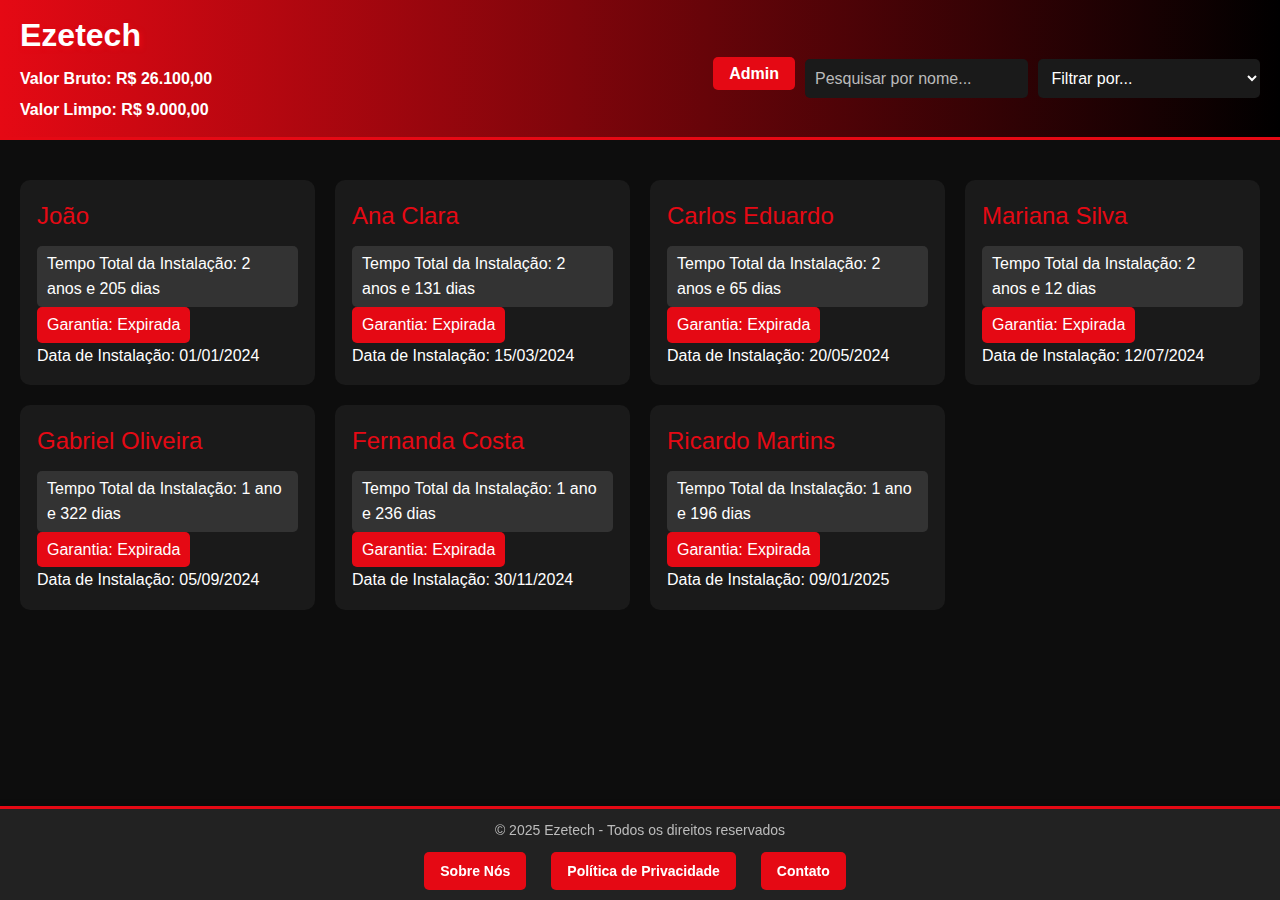
==== index.html @ 60f48dd8 "Add files via upload" ====
<!DOCTYPE html>
<html lang="pt-br">
<head>
    <meta charset="UTF-8">
    <meta name="viewport" content="width=device-width, initial-scale=1.0">
    <title>Ezetech - Controle de Clientes</title>
    <link rel="stylesheet" href="styles.css">
    <link rel="stylesheet" href="footer.css">
</head>
<body>
    <header>
        <div class="header-container">
            <div class="logo">
                <h1>Ezetech</h1>
                <div class="totals">
                    <span id="totalBruto">Valor Bruto: R$ 0,00</span>
                    <span id="totalLimpo">Valor Limpo: R$ 0,00</span>
                </div>
            </div>
            <div class="header-content">
                <nav>
                    <a href="admin.html" class="back-button">Admin</a>
                </nav>
                <div class="search-filter">
                    <input type="text" id="searchInput" placeholder="Pesquisar por nome..." onkeyup="filterClients()">
                    <select id="filterSelect" onchange="applyFilters()">
                        <option value="none">Filtrar por...</option>
                        <option value="newest">Mais recentes</option>
                        <option value="warranty">Mais próximos de vencer</option>
                    </select>
                </div>
            </div>
        </div>
    </header>
    

    <main>
        <section id="clientList" class="client-list">
            <!-- Lista de clientes vai aqui -->
        </section>

        <section id="clientDetails" class="client-details">
            <button id="closeDetails" class="close-button">Fechar</button>
            <!-- Detalhes do cliente selecionado -->
        </section>
    </main>

    <footer>
        <div class="footer-container">
            <p>&copy; 2025 Ezetech - Todos os direitos reservados</p>
            <nav>
                <a href="about.html">Sobre Nós</a>
                <a href="privacy.html">Política de Privacidade</a>
                <a href="contact.html">Contato</a>
            </nav>
        </div>
    </footer>

    <script src="script.js"></script>
</body>
</html>
---- styles.css ----
/* Estilos globais */
* {
    margin: 0;
    padding: 0;
    box-sizing: border-box;
}

body {
    font-family: 'Roboto', sans-serif;
    background-color: #0d0d0d;
    color: #fff;
    line-height: 1.6;
    overflow-x: hidden;
}

header {
    display: flex;
    justify-content: space-between;
    align-items: center;
    padding: 10px 20px;
    background: linear-gradient(90deg, #e50914, #000);
    border-bottom: 3px solid #e50914;
}
.header-container {
    display: flex;
    flex-wrap: wrap;
    justify-content: space-between;
    width: 100%;
    align-items: center;
}
.logo {
    display: flex;
    flex-direction: column;
    align-items: flex-start;
}

header .totals {
    display: flex;
    flex-direction: column;
    margin-right: 20px;
    font-size: 1rem;
    color: #fff;
}
.totals {
    font-size: 0.9rem;
    color: #fff;
    display: flex;
    flex-direction: column;
}

header .totals span {
    font-weight: bold;
    margin-bottom: 5px;
}
.totals span {
    font-weight: bold;
    margin-bottom: 2px;
}

header .logo h1 {
    font-size: 2rem;
    color: #fff;
    text-shadow: 2px 2px 5px #e50914;
}

.logo h1 {
    font-size: 2rem;
    color: #fff;
    text-shadow: 2px 2px 5px #e50914;
    margin-bottom: 5px;
}

header .header-content {
    display: flex;
    flex-wrap: wrap;
    justify-content: flex-end;
    align-items: center;
    width: 100%;
    margin-top: 10px;
}
.header-content {
    display: flex;
    flex-wrap: wrap;
    justify-content: flex-end;
    align-items: center;
    flex: 1;
}

header nav a {
    text-decoration: none;
    padding: 0.5rem 1rem;
    background-color: #e50914;
    color: #fff;
    border-radius: 5px;
    font-size: 1rem;
    font-weight: bold;
    transition: background-color 0.3s, transform 0.3s;
    margin-right: 10px;
}
nav a {
    text-decoration: none;
    padding: 0.5rem 1rem;
    background-color: #e50914;
    color: #fff;
    border-radius: 5px;
    font-size: 1rem;
    font-weight: bold;
    transition: background-color 0.3s, transform 0.3s;
    margin-right: 10px;
}

header nav a:hover {
    background-color: #b20810;
    transform: scale(1.05);
}

header .search-filter {
    display: flex;
    flex-wrap: wrap;
    gap: 10px;
    margin-top: 10px;
    justify-content: flex-end;
}

header input,
header select {
    padding: 10px;
    font-size: 1rem;
    border: none;
    border-radius: 5px;
    background-color: #1a1a1a;
    color: #fff;
    outline: none;
    min-width: 200px;
    flex: 1;
}

header input::placeholder {
    color: #bbb;
}

header input:focus,
header select:focus {
    border: 2px solid #e50914;
}

/* Estilos principais */
main {
    padding: 20px;
}

.client-list {
    display: grid;
    grid-template-columns: repeat(auto-fit, minmax(280px, 1fr));
    gap: 20px;
    margin-top: 20px;
}

.client {
    padding: 15px;
    background: #1a1a1a;
    border: 2px solid transparent;
    border-radius: 10px;
    transition: transform 0.3s, border-color 0.3s;
    cursor: pointer;
}

.client:hover {
    transform: scale(1.05);
    border-color: #e50914;
}

.client-name {
    font-size: 1.5rem;
    margin-bottom: 10px;
    color: #e50914;
}

.client-time {
    font-size: 1rem;
    padding: 5px 10px;
    border-radius: 5px;
    background-color: #333;
    display: inline-block;
    color: #fff;
}

.client-time.red {
    background-color: #e50914;
}

.client-time.green {
    background-color: #4caf50;
}

.client-details {
    display: none;
    padding: 20px;
    background-color: #222;
    border-radius: 10px;
    margin-top: 20px;
    animation: fadeIn 1s ease-in-out;
    max-width: 600px;
    width: 100%;
}
.client-details-dynamic {
    padding: 20px;
    background-color: #222;
    border-radius: 10px;
    margin-top: 10px;
    animation: fadeIn 1s ease-in-out;
}


.client-details.show {
    display: block;
}

.client-details h2 {
    font-size: 2rem;
    color: #e50914;
    margin-bottom: 15px;
}

.client-details p {
    font-size: 1rem;
    margin-bottom: 10px;
    line-height: 1.8;
}

.close-button {
    padding: 12px 24px;
    background-color: #e50914;
    color: white;
    border: none;
    border-radius: 50px;
    font-size: 1rem;
    cursor: pointer;
    transition: background-color 0.3s ease, transform 0.3s ease;
    margin: 10px auto;
    display: block;
}

.close-button:hover {
    background-color: #b20810;
    transform: scale(1.05);
}

footer {
    text-align: center;
    padding: 15px;
    background: #111;
    border-top: 3px solid #e50914;
}

footer p {
    color: #bbb;
    font-size: 1rem;
}

/* Animações */
@keyframes fadeIn {
    from {
        opacity: 0;
        transform: translateY(-10px);
    }
    to {
        opacity: 1;
        transform: translateY(0);
    }
}

/* Responsividade */
@media screen and (max-width: 768px) {
    header .logo h1 {
        font-size: 1.8rem;
    }

    header .header-content {
        justify-content: center;
    }

    header .search-filter {
        flex-direction: column;
        align-items: center;
        width: 100%;
    }

    header input,
    header select {
        min-width: 100%;
    }

    .client-list {
        grid-template-columns: 1fr;
    }

    .close-button {
        font-size: 1rem;
        width: 80%;
    }
}
.client-details-content p {
    font-size: 1rem;
    margin-bottom: 10px;
    line-height: 1.6;
    color: #fff;
}

.client-details-content a {
    color: #e50914;
    text-decoration: underline;
}

.client-details-content a:hover {
    color: #b20810;
    text-decoration: none;
}
/* Overlay para detalhes do cliente */
.client-details-overlay {
    position: fixed;
    top: 0;
    left: 0;
    width: 100%;
    height: 100%;
    background-color: rgba(0, 0, 0, 0.7); /* Fundo escuro com transparência */
    display: flex;
    justify-content: center;
    align-items: flex-start;
    padding: 40px 20px; /* Espaçamento para dispositivos pequenos */
    z-index: 9999;
    overflow-y: auto; /* Permitir scroll se o conteúdo for grande */
    animation: fadeIn 0.3s ease-in-out;
}

.client-details-content {
    width: 100%;
    max-width: 700px;
    background-color: #222;
    border-radius: 15px;
    padding: 20px 30px;
    text-align: left;
    box-shadow: 0 8px 25px rgba(0, 0, 0, 0.5);
    animation: slideDown 0.4s ease;
    position: relative; /* Para ajustar o botão de fechar */
}
.client-details-content .close-button {
    position: absolute;
    top: 15px;
    right: 15px;
    padding: 10px 15px;
    background-color: #e50914;
    color: #fff;
    border: none;
    border-radius: 50%;
    font-size: 1.2rem;
    line-height: 1;
    cursor: pointer;
    transition: background-color 0.3s ease;
}
.client-details-content .close-button:hover {
    background-color: #b20810;
}
.client-details-content h2 {
    font-size: 1.8rem;
    margin-bottom: 20px;
    color: #e50914;
    border-bottom: 2px solid #444;
    padding-bottom: 10px;
}
/* Parágrafos estilizados */
.client-details-content p {
    font-size: 1rem;
    margin-bottom: 10px;
    line-height: 1.6;
    color: #ddd;
}

.client-details-content p strong {
    color: #fff;
}

/* Links estilizados */
.client-details-content a {
    color: #e50914;
    text-decoration: underline;
}

.client-details-content a:hover {
    color: #b20810;
    text-decoration: none;
}

/* Animações */
@keyframes fadeIn {
    from {
        opacity: 0;
    }
    to {
        opacity: 1;
    }
}

@keyframes slideDown {
    from {
        transform: translateY(-30px);
        opacity: 0;
    }
    to {
        transform: translateY(0);
        opacity: 1;
    }
}

@keyframes slideIn {
    from {
        transform: translateY(-50px);
        opacity: 0;
    }
    to {
        transform: translateY(0);
        opacity: 1;
    }
}
.search-filter {
    display: flex;
    flex-wrap: wrap;
    gap: 10px;
    justify-content: flex-end;
}

.search-filter input,
.search-filter select {
    padding: 10px;
    font-size: 1rem;
    border: none;
    border-radius: 5px;
    background-color: #1a1a1a;
    color: #fff;
    outline: none;
    min-width: 200px;
    flex: 1;
}

.search-filter input::placeholder {
    color: #bbb;
}

.search-filter input:focus,
.search-filter select:focus {
    border: 2px solid #e50914;
}

/* Responsividade */
@media screen and (max-width: 768px) {
    .logo h1 {
        font-size: 1.6rem;
    }

    .totals {
        font-size: 0.8rem;
    }

    .header-content {
        justify-content: center;
        margin-top: 10px;
    }

    .search-filter {
        flex-direction: column;
        align-items: center;
        width: 100%;
    }

    .search-filter input,
    .search-filter select {
        min-width: 100%;
    }
}
---- footer.css ----
/* Estilização do footer */
footer {
    position: fixed;
    bottom: 0;
    left: 0;
    width: 100%;
    background-color: #222;
    color: #fff;
    text-align: center;
    padding: 10px 20px;
    box-shadow: 0 -2px 5px rgba(0, 0, 0, 0.2);
    font-family: Arial, sans-serif;
}

footer .footer-container {
    display: flex;
    flex-direction: column;
    align-items: center;
    gap: 10px;
}

footer p {
    margin: 0;
    font-size: 14px;
}

footer nav {
    display: flex;
    gap: 15px;
}

footer nav a {
    color: #fff;
    text-decoration: none;
    font-size: 14px;
    transition: color 0.3s ease;
}

footer nav a:hover {
    color: #00bcd4;
}
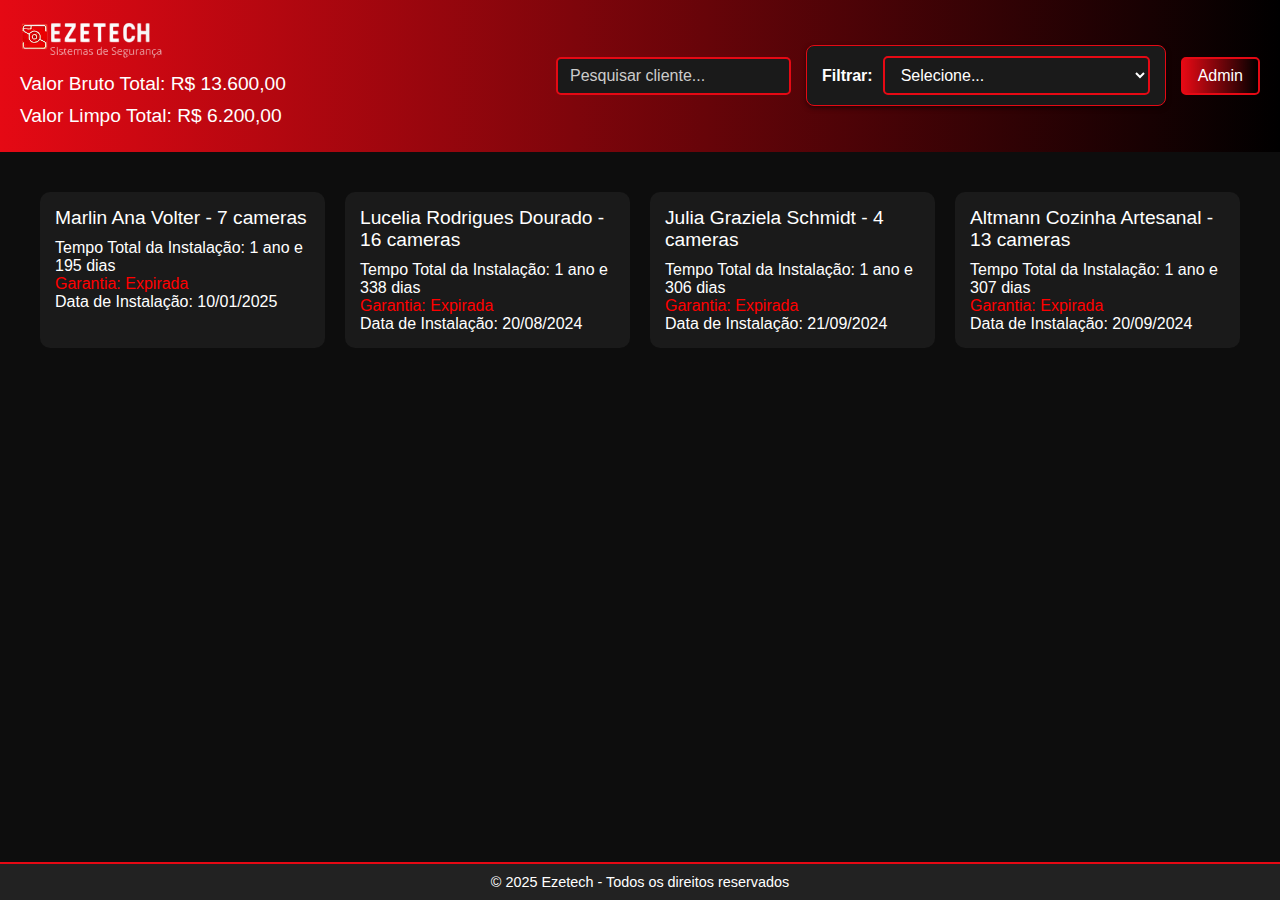
==== commit f1adbfe2: "Add files via upload" ====
--- a/index.html
+++ b/index.html
@@ -5,57 +5,47 @@
     <meta name="viewport" content="width=device-width, initial-scale=1.0">
     <title>Ezetech - Controle de Clientes</title>
     <link rel="stylesheet" href="styles.css">
-    <link rel="stylesheet" href="footer.css">
 </head>
 <body>
+
     <header>
-        <div class="header-container">
-            <div class="logo">
-                <h1>Ezetech</h1>
-                <div class="totals">
-                    <span id="totalBruto">Valor Bruto: R$ 0,00</span>
-                    <span id="totalLimpo">Valor Limpo: R$ 0,00</span>
-                </div>
-            </div>
-            <div class="header-content">
-                <nav>
-                    <a href="admin.html" class="back-button">Admin</a>
-                </nav>
-                <div class="search-filter">
-                    <input type="text" id="searchInput" placeholder="Pesquisar por nome..." onkeyup="filterClients()">
-                    <select id="filterSelect" onchange="applyFilters()">
-                        <option value="none">Filtrar por...</option>
-                        <option value="newest">Mais recentes</option>
-                        <option value="warranty">Mais próximos de vencer</option>
-                    </select>
-                </div>
+        <div class="header-left">
+            <img src="logo.png" alt="Ezetech" id="logo"> <!-- Logo -->
+            <div id="totals">
+                <div id="totalBruto">Valor Bruto: R$ 0,00</div>
+                <div id="totalLimpo">Valor Limpo: R$ 0,00</div>
             </div>
         </div>
+        <div id="header-controls">
+            <div id="search-container">
+                <input type="text" id="searchInput" placeholder="Pesquisar cliente...">
+            </div>
+            <div id="filters">
+                <label for="filterSelect">Filtrar:</label>
+                <select id="filterSelect">
+                    <option value="">Selecione...</option>
+                    <option value="installationRecent">Instalação Mais Recente</option>
+                    <option value="warrantyExpiring">Garantia Mais Perto de Vencer</option>
+                </select>
+            </div>
+            <a href="admin.html" id="adminButton">Admin</a>
+        </div>
     </header>
-    
 
-    <main>
-        <section id="clientList" class="client-list">
-            <!-- Lista de clientes vai aqui -->
-        </section>
+<main>
+    <div id="clientList"></div>
 
-        <section id="clientDetails" class="client-details">
-            <button id="closeDetails" class="close-button">Fechar</button>
-            <!-- Detalhes do cliente selecionado -->
-        </section>
-    </main>
+    <div id="clientDetails" class="modal">
+        <div id="clientDetailsContent" class="modal-content">
+            <!-- Detalhes do cliente serão inseridos aqui -->
+        </div>
+    </div>
+</main>
 
-    <footer>
-        <div class="footer-container">
-            <p>&copy; 2025 Ezetech - Todos os direitos reservados</p>
-            <nav>
-                <a href="about.html">Sobre Nós</a>
-                <a href="privacy.html">Política de Privacidade</a>
-                <a href="contact.html">Contato</a>
-            </nav>
-        </div>
-    </footer>
+<footer>
+    <p>&copy; 2025 Ezetech - Todos os direitos reservados</p>
+</footer>
 
-    <script src="script.js"></script>
+<script src="script.js"></script>
 </body>
-</html> +</html>
--- a/styles.css
+++ b/styles.css
@@ -1,4 +1,4 @@
-/* Estilos globais */
+/* Resetando estilo */
 * {
     margin: 0;
     padding: 0;
@@ -6,474 +6,312 @@
 }
 
 body {
-    font-family: 'Roboto', sans-serif;
+    font-family: Arial, sans-serif;
     background-color: #0d0d0d;
-    color: #fff;
-    line-height: 1.6;
-    overflow-x: hidden;
+    color: white;
 }
 
 header {
+    background: linear-gradient(90deg, #e50914, #000);
+    padding: 20px;
     display: flex;
     justify-content: space-between;
     align-items: center;
-    padding: 10px 20px;
-    background: linear-gradient(90deg, #e50914, #000);
-    border-bottom: 3px solid #e50914;
-}
-.header-container {
-    display: flex;
     flex-wrap: wrap;
-    justify-content: space-between;
-    width: 100%;
-    align-items: center;
-}
-.logo {
+}
+
+.header-left {
     display: flex;
     flex-direction: column;
     align-items: flex-start;
 }
 
-header .totals {
+#logo {
+    width: 150px; /* Ajuste conforme necessário */
+    margin-bottom: 10px;
+}
+
+#totals {
     display: flex;
     flex-direction: column;
-    margin-right: 20px;
-    font-size: 1rem;
-    color: #fff;
-}
-.totals {
-    font-size: 0.9rem;
-    color: #fff;
-    display: flex;
-    flex-direction: column;
-}
-
-header .totals span {
+    align-items: flex-start;
+}
+
+#totals div {
+    font-size: 1.2em;
+    margin: 5px 0;
+}
+
+/* Estilo atualizado para o container de filtros */
+#filters {
+    display: flex;
+    align-items: center;
+    justify-content: center;
+    gap: 10px;
+    background-color: #1a1a1a;
+    padding: 10px 15px;
+    border-radius: 8px;
+    border: 1px solid #e50914;
+    box-shadow: 0 2px 5px rgba(0, 0, 0, 0.5);
+    transition: background-color 0.3s, border-color 0.3s;
+    margin-left: auto; /* Posiciona o filtro à direita */
+}
+
+#filters:hover {
+    background-color: #2b2b2b;
+    border-color: #fff;
+}
+
+/* Estilo para o texto do rótulo */
+#filters label {
+    font-size: 1em;
+    color: white;
     font-weight: bold;
-    margin-bottom: 5px;
-}
-.totals span {
-    font-weight: bold;
-    margin-bottom: 2px;
-}
-
-header .logo h1 {
-    font-size: 2rem;
-    color: #fff;
-    text-shadow: 2px 2px 5px #e50914;
-}
-
-.logo h1 {
-    font-size: 2rem;
-    color: #fff;
-    text-shadow: 2px 2px 5px #e50914;
-    margin-bottom: 5px;
-}
-
-header .header-content {
-    display: flex;
-    flex-wrap: wrap;
-    justify-content: flex-end;
-    align-items: center;
-    width: 100%;
-    margin-top: 10px;
-}
-.header-content {
-    display: flex;
-    flex-wrap: wrap;
-    justify-content: flex-end;
-    align-items: center;
-    flex: 1;
-}
-
-header nav a {
-    text-decoration: none;
-    padding: 0.5rem 1rem;
-    background-color: #e50914;
-    color: #fff;
-    border-radius: 5px;
-    font-size: 1rem;
-    font-weight: bold;
-    transition: background-color 0.3s, transform 0.3s;
-    margin-right: 10px;
-}
-nav a {
-    text-decoration: none;
-    padding: 0.5rem 1rem;
-    background-color: #e50914;
-    color: #fff;
-    border-radius: 5px;
-    font-size: 1rem;
-    font-weight: bold;
-    transition: background-color 0.3s, transform 0.3s;
-    margin-right: 10px;
-}
-
-header nav a:hover {
-    background-color: #b20810;
-    transform: scale(1.05);
-}
-
-header .search-filter {
-    display: flex;
-    flex-wrap: wrap;
-    gap: 10px;
-    margin-top: 10px;
-    justify-content: flex-end;
-}
-
-header input,
-header select {
-    padding: 10px;
-    font-size: 1rem;
-    border: none;
+}
+
+/* Estilo para o select */
+#filters select {
+    padding: 8px 12px;
+    font-size: 1em;
+    border: 2px solid #e50914;
     border-radius: 5px;
     background-color: #1a1a1a;
-    color: #fff;
+    color: white;
     outline: none;
-    min-width: 200px;
-    flex: 1;
-}
-
-header input::placeholder {
-    color: #bbb;
-}
-
-header input:focus,
-header select:focus {
-    border: 2px solid #e50914;
-}
-
-/* Estilos principais */
-main {
+    transition: border-color 0.3s, box-shadow 0.3s;
+    cursor: pointer;
+}
+
+#filters select:hover,
+#filters select:focus {
+    border-color: #fff;
+    box-shadow: 0 0 10px rgba(229, 9, 20, 0.7);
+}
+
+/* Responsividade para dispositivos menores */
+@media (max-width: 600px) {
+    #filters {
+        flex-direction: column;
+        align-items: stretch;
+        gap: 8px;
+        padding: 10px;
+    }
+
+    #filters label {
+        text-align: center;
+    }
+
+    #filters select {
+        width: 100%;
+    }
+}
+
+/* Client list */
+#clientList {
+    display: grid;
+    grid-template-columns: repeat(auto-fill, minmax(280px, 1fr));
+    gap: 20px;
     padding: 20px;
 }
 
-.client-list {
-    display: grid;
-    grid-template-columns: repeat(auto-fit, minmax(280px, 1fr));
-    gap: 20px;
-    margin-top: 20px;
-}
-
 .client {
+    background-color: #1a1a1a;
     padding: 15px;
-    background: #1a1a1a;
-    border: 2px solid transparent;
     border-radius: 10px;
-    transition: transform 0.3s, border-color 0.3s;
     cursor: pointer;
+    transition: transform 0.2s ease;
 }
 
 .client:hover {
     transform: scale(1.05);
-    border-color: #e50914;
+    box-shadow: 0 0 15px rgba(255, 255, 255, 0.1);
 }
 
 .client-name {
-    font-size: 1.5rem;
+    font-size: 1.2em;
     margin-bottom: 10px;
-    color: #e50914;
 }
 
 .client-time {
-    font-size: 1rem;
-    padding: 5px 10px;
-    border-radius: 5px;
-    background-color: #333;
-    display: inline-block;
-    color: #fff;
+    font-size: 1em;
+}
+
+.client-time.green {
+    color: green;
 }
 
 .client-time.red {
-    background-color: #e50914;
-}
-
-.client-time.green {
-    background-color: #4caf50;
-}
-
-.client-details {
+    color: red;
+}
+
+/* Modal de detalhes */
+.modal {
     display: none;
-    padding: 20px;
-    background-color: #222;
-    border-radius: 10px;
-    margin-top: 20px;
-    animation: fadeIn 1s ease-in-out;
-    max-width: 600px;
-    width: 100%;
-}
-.client-details-dynamic {
-    padding: 20px;
-    background-color: #222;
-    border-radius: 10px;
-    margin-top: 10px;
-    animation: fadeIn 1s ease-in-out;
-}
-
-
-.client-details.show {
-    display: block;
-}
-
-.client-details h2 {
-    font-size: 2rem;
-    color: #e50914;
-    margin-bottom: 15px;
-}
-
-.client-details p {
-    font-size: 1rem;
-    margin-bottom: 10px;
-    line-height: 1.8;
-}
-
-.close-button {
-    padding: 12px 24px;
-    background-color: #e50914;
-    color: white;
-    border: none;
-    border-radius: 50px;
-    font-size: 1rem;
-    cursor: pointer;
-    transition: background-color 0.3s ease, transform 0.3s ease;
-    margin: 10px auto;
-    display: block;
-}
-
-.close-button:hover {
-    background-color: #b20810;
-    transform: scale(1.05);
-}
-
-footer {
-    text-align: center;
-    padding: 15px;
-    background: #111;
-    border-top: 3px solid #e50914;
-}
-
-footer p {
-    color: #bbb;
-    font-size: 1rem;
-}
-
-/* Animações */
-@keyframes fadeIn {
-    from {
-        opacity: 0;
-        transform: translateY(-10px);
-    }
-    to {
-        opacity: 1;
-        transform: translateY(0);
-    }
-}
-
-/* Responsividade */
-@media screen and (max-width: 768px) {
-    header .logo h1 {
-        font-size: 1.8rem;
-    }
-
-    header .header-content {
-        justify-content: center;
-    }
-
-    header .search-filter {
-        flex-direction: column;
-        align-items: center;
-        width: 100%;
-    }
-
-    header input,
-    header select {
-        min-width: 100%;
-    }
-
-    .client-list {
-        grid-template-columns: 1fr;
-    }
-
-    .close-button {
-        font-size: 1rem;
-        width: 80%;
-    }
-}
-.client-details-content p {
-    font-size: 1rem;
-    margin-bottom: 10px;
-    line-height: 1.6;
-    color: #fff;
-}
-
-.client-details-content a {
-    color: #e50914;
-    text-decoration: underline;
-}
-
-.client-details-content a:hover {
-    color: #b20810;
-    text-decoration: none;
-}
-/* Overlay para detalhes do cliente */
-.client-details-overlay {
     position: fixed;
     top: 0;
     left: 0;
     width: 100%;
     height: 100%;
-    background-color: rgba(0, 0, 0, 0.7); /* Fundo escuro com transparência */
-    display: flex;
+    background-color: rgba(0, 0, 0, 0.8);
     justify-content: center;
-    align-items: flex-start;
-    padding: 40px 20px; /* Espaçamento para dispositivos pequenos */
-    z-index: 9999;
-    overflow-y: auto; /* Permitir scroll se o conteúdo for grande */
-    animation: fadeIn 0.3s ease-in-out;
-}
-
-.client-details-content {
+    align-items: center;
+    z-index: 1000;
+}
+
+.modal.show {
+    display: flex;
+}
+
+.modal-content {
+    background-color: #333;
+    padding: 30px;
+    border-radius: 10px;
+    width: 90%;
+    max-width: 600px;
+    position: relative;
+    color: #fff;
+}
+
+footer {
+    background-color: #222;
+    color: white;
+    padding: 10px;
+    text-align: center;
+}
+
+@media (max-width: 600px) {
+    header {
+        flex-direction: column;
+        align-items: center;
+    }
+
+    #totals {
+        align-items: center;
+    }
+
+    #filters {
+        margin-top: 15px;
+        margin-left: 0;
+        width: 100%;
+        justify-content: center;
+    }
+
+    #filters label {
+        margin-right: 5px;
+    }
+
+    #filters select {
+        width: 100%;
+        font-size: 1em;
+    }
+
+    .client {
+        padding: 10px;
+    }
+}
+
+/* Definir layout base para manter o footer no final */
+html, body {
+    height: 100%;
+    display: flex;
+    flex-direction: column;
+}
+
+/* Fazer o conteúdo ocupar todo o espaço disponível, empurrando o footer para baixo */
+main {
+    flex: 1;
+    padding: 20px;
+}
+
+/* Estilo do footer */
+footer {
+    background-color: #222;
+    color: white;
+    padding: 10px 20px;
+    text-align: center;
+    position: relative;
+    bottom: 0;
     width: 100%;
-    max-width: 700px;
-    background-color: #222;
-    border-radius: 15px;
-    padding: 20px 30px;
-    text-align: left;
-    box-shadow: 0 8px 25px rgba(0, 0, 0, 0.5);
-    animation: slideDown 0.4s ease;
-    position: relative; /* Para ajustar o botão de fechar */
-}
-.client-details-content .close-button {
-    position: absolute;
-    top: 15px;
-    right: 15px;
-    padding: 10px 15px;
-    background-color: #e50914;
-    color: #fff;
-    border: none;
-    border-radius: 50%;
-    font-size: 1.2rem;
-    line-height: 1;
-    cursor: pointer;
-    transition: background-color 0.3s ease;
-}
-.client-details-content .close-button:hover {
-    background-color: #b20810;
-}
-.client-details-content h2 {
-    font-size: 1.8rem;
-    margin-bottom: 20px;
-    color: #e50914;
-    border-bottom: 2px solid #444;
-    padding-bottom: 10px;
-}
-/* Parágrafos estilizados */
-.client-details-content p {
-    font-size: 1rem;
-    margin-bottom: 10px;
-    line-height: 1.6;
-    color: #ddd;
-}
-
-.client-details-content p strong {
-    color: #fff;
-}
-
-/* Links estilizados */
-.client-details-content a {
-    color: #e50914;
-    text-decoration: underline;
-}
-
-.client-details-content a:hover {
-    color: #b20810;
-    text-decoration: none;
-}
-
-/* Animações */
-@keyframes fadeIn {
-    from {
-        opacity: 0;
-    }
-    to {
-        opacity: 1;
-    }
-}
-
-@keyframes slideDown {
-    from {
-        transform: translateY(-30px);
-        opacity: 0;
-    }
-    to {
-        transform: translateY(0);
-        opacity: 1;
-    }
-}
-
-@keyframes slideIn {
-    from {
-        transform: translateY(-50px);
-        opacity: 0;
-    }
-    to {
-        transform: translateY(0);
-        opacity: 1;
-    }
-}
-.search-filter {
-    display: flex;
+    font-size: 0.9em;
+    border-top: 2px solid #e50914;
+}
+
+@media (max-width: 600px) {
+    footer {
+        font-size: 0.8em;
+    }
+}
+
+/* Estilo do container principal do header */
+#header-controls {
+    display: flex;
+    align-items: center;
+    gap: 15px;
+    margin-left: auto; /* Alinha os controles à direita */
     flex-wrap: wrap;
-    gap: 10px;
-    justify-content: flex-end;
-}
-
-.search-filter input,
-.search-filter select {
-    padding: 10px;
-    font-size: 1rem;
-    border: none;
+}
+
+/* Estilo da pesquisa */
+#search-container {
+    display: flex;
+    align-items: center;
+}
+
+#searchInput {
+    padding: 8px 12px;
+    font-size: 1em;
+    border: 2px solid #e50914;
     border-radius: 5px;
     background-color: #1a1a1a;
-    color: #fff;
+    color: white;
     outline: none;
-    min-width: 200px;
-    flex: 1;
-}
-
-.search-filter input::placeholder {
-    color: #bbb;
-}
-
-.search-filter input:focus,
-.search-filter select:focus {
+    transition: border-color 0.3s;
+}
+
+#searchInput::placeholder {
+    color: #ccc;
+}
+
+#searchInput:focus {
+    border-color: #fff;
+}
+
+/* Estilo do botão de admin */
+#adminButton {
+    padding: 8px 15px;
+    font-size: 1em;
+    color: white;
+    background: linear-gradient(90deg, #e50914, #000);
+    text-decoration: none;
     border: 2px solid #e50914;
-}
-
-/* Responsividade */
-@media screen and (max-width: 768px) {
-    .logo h1 {
-        font-size: 1.6rem;
-    }
-
-    .totals {
-        font-size: 0.8rem;
-    }
-
-    .header-content {
-        justify-content: center;
-        margin-top: 10px;
-    }
-
-    .search-filter {
+    border-radius: 5px;
+    transition: background-color 0.3s, border-color 0.3s;
+}
+
+#adminButton:hover {
+    background-color: #e50914;
+    border-color: #fff;
+}
+
+/* Ajustes de responsividade */
+@media (max-width: 600px) {
+    #header-controls {
         flex-direction: column;
         align-items: center;
-        width: 100%;
-    }
-
-    .search-filter input,
-    .search-filter select {
-        min-width: 100%;
-    }
-}+        gap: 10px;
+    }
+
+    #filters {
+        justify-content: center;
+        width: 100%;
+    }
+
+    #filters label, #filters select {
+        font-size: 0.9em;
+    }
+
+    #searchInput, #adminButton {
+        width: 100%;
+        text-align: center;
+    }
+}
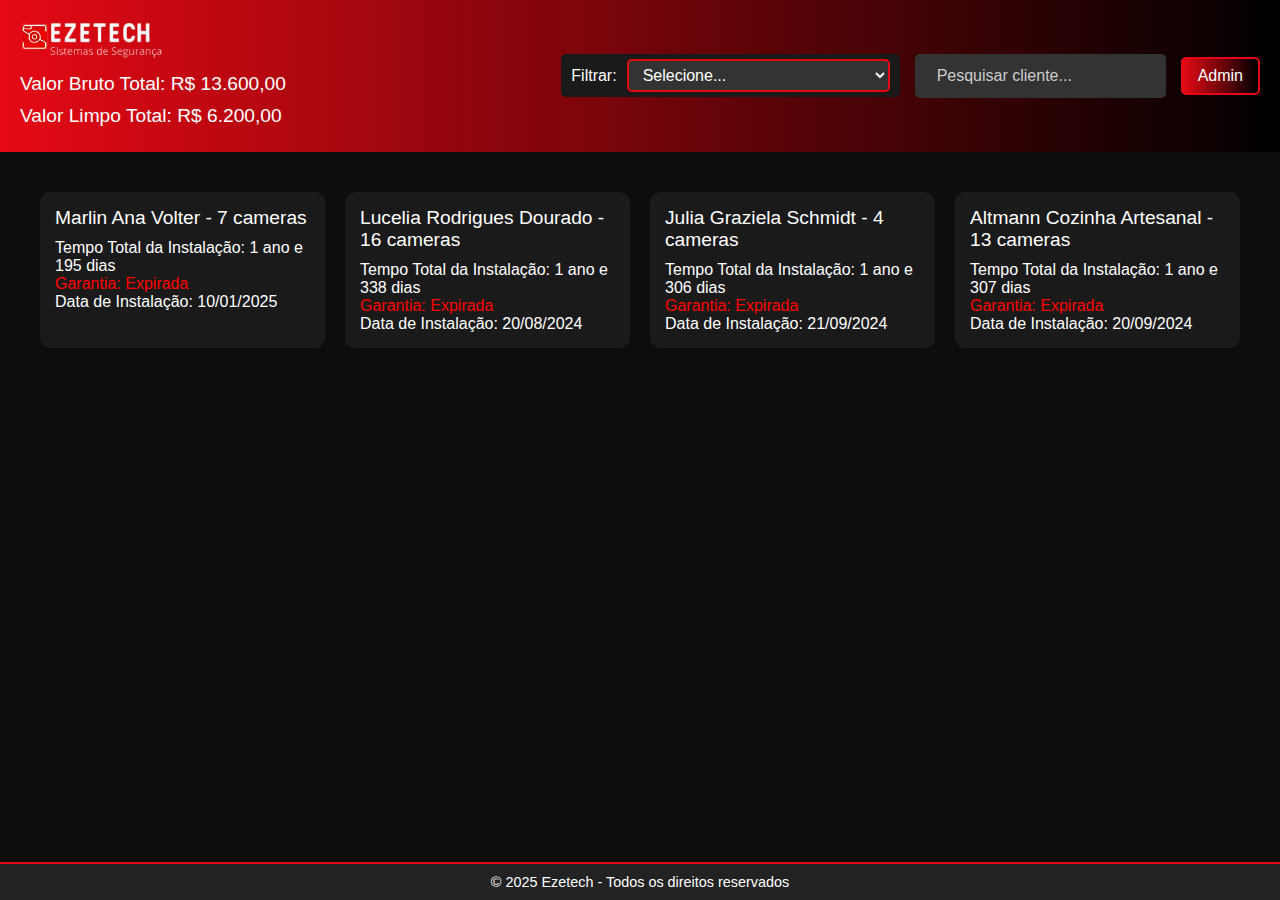
==== commit a872643a: "Add files via upload" ====
--- a/index.html
+++ b/index.html
@@ -5,6 +5,9 @@
     <meta name="viewport" content="width=device-width, initial-scale=1.0">
     <title>Ezetech - Controle de Clientes</title>
     <link rel="stylesheet" href="styles.css">
+    <link rel="stylesheet" href="respons540720.css" media="(max-width: 540px) and (max-height: 720px)">
+
+
 </head>
 <body>
 
@@ -17,9 +20,7 @@
             </div>
         </div>
         <div id="header-controls">
-            <div id="search-container">
-                <input type="text" id="searchInput" placeholder="Pesquisar cliente...">
-            </div>
+
             <div id="filters">
                 <label for="filterSelect">Filtrar:</label>
                 <select id="filterSelect">
@@ -27,6 +28,9 @@
                     <option value="installationRecent">Instalação Mais Recente</option>
                     <option value="warrantyExpiring">Garantia Mais Perto de Vencer</option>
                 </select>
+            </div>
+            <div id="search-container">
+                <input type="text" id="searchInput" placeholder="Pesquisar cliente...">
             </div>
             <a href="admin.html" id="adminButton">Admin</a>
         </div>
@@ -48,4 +52,4 @@
 
 <script src="script.js"></script>
 </body>
-</html>
+</html>--- a/styles.css
+++ b/styles.css
@@ -1,4 +1,4 @@
-/* Resetando estilo */
+/* Resetando estilo */  
 * {
     margin: 0;
     padding: 0;
@@ -42,68 +42,91 @@
     margin: 5px 0;
 }
 
-/* Estilo atualizado para o container de filtros */
+/* Estilizando o filtro */
 #filters {
     display: flex;
     align-items: center;
-    justify-content: center;
     gap: 10px;
     background-color: #1a1a1a;
-    padding: 10px 15px;
-    border-radius: 8px;
-    border: 1px solid #e50914;
-    box-shadow: 0 2px 5px rgba(0, 0, 0, 0.5);
-    transition: background-color 0.3s, border-color 0.3s;
-    margin-left: auto; /* Posiciona o filtro à direita */
-}
-
-#filters:hover {
-    background-color: #2b2b2b;
-    border-color: #fff;
-}
-
-/* Estilo para o texto do rótulo */
+    border-radius: 5px;
+    padding: 5px 10px;
+}
+
 #filters label {
     font-size: 1em;
     color: white;
-    font-weight: bold;
-}
-
-/* Estilo para o select */
+}
+
 #filters select {
-    padding: 8px 12px;
-    font-size: 1em;
+    padding: 5px 10px;
+    font-size: 1em;
+    background-color: #333;
+    color: white;
     border: 2px solid #e50914;
     border-radius: 5px;
-    background-color: #1a1a1a;
-    color: white;
     outline: none;
-    transition: border-color 0.3s, box-shadow 0.3s;
-    cursor: pointer;
+    transition: border-color 0.3s ease;
 }
 
 #filters select:hover,
 #filters select:focus {
     border-color: #fff;
-    box-shadow: 0 0 10px rgba(229, 9, 20, 0.7);
-}
-
-/* Responsividade para dispositivos menores */
-@media (max-width: 600px) {
-    #filters {
-        flex-direction: column;
-        align-items: stretch;
-        gap: 8px;
-        padding: 10px;
-    }
-
-    #filters label {
-        text-align: center;
-    }
-
-    #filters select {
-        width: 100%;
-    }
+}
+
+/* Layout do header */
+#header-controls {
+    display: flex;
+    align-items: center;
+    gap: 15px;
+    margin-left: auto; /* Alinha os controles à direita */
+    flex-wrap: wrap;
+}
+
+/* Estilo da pesquisa */
+#search-container {
+    display: flex;
+    align-items: center;
+    background-color: #333;
+    border-radius: 5px;
+    padding: 5px 10px;
+    flex: 1;
+    max-width: 300px;
+}
+
+#searchInput {
+    padding: 8px 12px;
+    font-size: 1em;
+    border: none;
+    background-color: #333;
+    color: white;
+    outline: none;
+    width: 100%;
+    transition: border-color 0.3s ease;
+}
+
+#searchInput::placeholder {
+    color: #ccc;
+}
+
+#searchInput:focus {
+    border-color: #fff;
+}
+
+/* Estilo do botão de admin */
+#adminButton {
+    padding: 8px 15px;
+    font-size: 1em;
+    color: white;
+    background: linear-gradient(90deg, #e50914, #000);
+    text-decoration: none;
+    border: 2px solid #e50914;
+    border-radius: 5px;
+    transition: background-color 0.3s, border-color 0.3s;
+}
+
+#adminButton:hover {
+    background-color: #e50914;
+    border-color: #fff;
 }
 
 /* Client list */
@@ -172,6 +195,7 @@
     color: #fff;
 }
 
+/* Footer */
 footer {
     background-color: #222;
     color: white;
@@ -189,9 +213,9 @@
         align-items: center;
     }
 
+    /* Ajustes no filtro */
     #filters {
-        margin-top: 15px;
-        margin-left: 0;
+        margin-top: 10px;
         width: 100%;
         justify-content: center;
     }
@@ -205,8 +229,30 @@
         font-size: 1em;
     }
 
+    /* Layout do header no celular */
+    #header-controls {
+        flex-direction: column;
+        align-items: center;
+        gap: 10px;
+    }
+
+    #search-container {
+        width: 100%;
+        max-width: none;
+    }
+
+    #searchInput,
+    #adminButton {
+        width: 100%;
+        text-align: center;
+    }
+
     .client {
         padding: 10px;
+    }
+
+    footer {
+        font-size: 0.8em;
     }
 }
 
@@ -241,77 +287,3 @@
         font-size: 0.8em;
     }
 }
-
-/* Estilo do container principal do header */
-#header-controls {
-    display: flex;
-    align-items: center;
-    gap: 15px;
-    margin-left: auto; /* Alinha os controles à direita */
-    flex-wrap: wrap;
-}
-
-/* Estilo da pesquisa */
-#search-container {
-    display: flex;
-    align-items: center;
-}
-
-#searchInput {
-    padding: 8px 12px;
-    font-size: 1em;
-    border: 2px solid #e50914;
-    border-radius: 5px;
-    background-color: #1a1a1a;
-    color: white;
-    outline: none;
-    transition: border-color 0.3s;
-}
-
-#searchInput::placeholder {
-    color: #ccc;
-}
-
-#searchInput:focus {
-    border-color: #fff;
-}
-
-/* Estilo do botão de admin */
-#adminButton {
-    padding: 8px 15px;
-    font-size: 1em;
-    color: white;
-    background: linear-gradient(90deg, #e50914, #000);
-    text-decoration: none;
-    border: 2px solid #e50914;
-    border-radius: 5px;
-    transition: background-color 0.3s, border-color 0.3s;
-}
-
-#adminButton:hover {
-    background-color: #e50914;
-    border-color: #fff;
-}
-
-/* Ajustes de responsividade */
-@media (max-width: 600px) {
-    #header-controls {
-        flex-direction: column;
-        align-items: center;
-        gap: 10px;
-    }
-
-    #filters {
-        justify-content: center;
-        width: 100%;
-    }
-
-    #filters label, #filters select {
-        font-size: 0.9em;
-    }
-
-    #searchInput, #adminButton {
-        width: 100%;
-        text-align: center;
-    }
-}
--- a/respons540720.css
+++ b/respons540720.css
@@ -0,0 +1,67 @@
+/* Responsividade específica para resolução 540x720 */
+
+@media screen and (max-width: 540px) and (max-height: 720px) {
+    header {
+        flex-direction: column;
+        align-items: center;
+    }
+
+    #logo {
+        width: 120px;
+        margin-bottom: 10px;
+    }
+
+    #totals {
+        align-items: center;
+        margin-bottom: 15px;
+    }
+
+    #filters {
+        width: 100%;
+        justify-content: center;
+        padding: 10px 5px;
+    }
+
+    #filters label {
+        margin-right: 5px;
+    }
+
+    #filters select {
+        width: 100%;
+        font-size: 1em;
+    }
+
+    #header-controls {
+        flex-direction: column;
+        align-items: center;
+        gap: 10px;
+        width: 100%;
+    }
+
+    #search-container {
+        width: 100%;
+        max-width: none;
+        padding: 5px;
+    }
+
+    #searchInput {
+        width: 100%;
+        font-size: 1em;
+        padding: 8px;
+    }
+
+    #adminButton {
+        width: 100%;
+        text-align: center;
+        font-size: 1em;
+        padding: 8px 15px;
+    }
+
+    .client {
+        padding: 10px;
+    }
+
+    footer {
+        font-size: 0.8em;
+    }
+}
